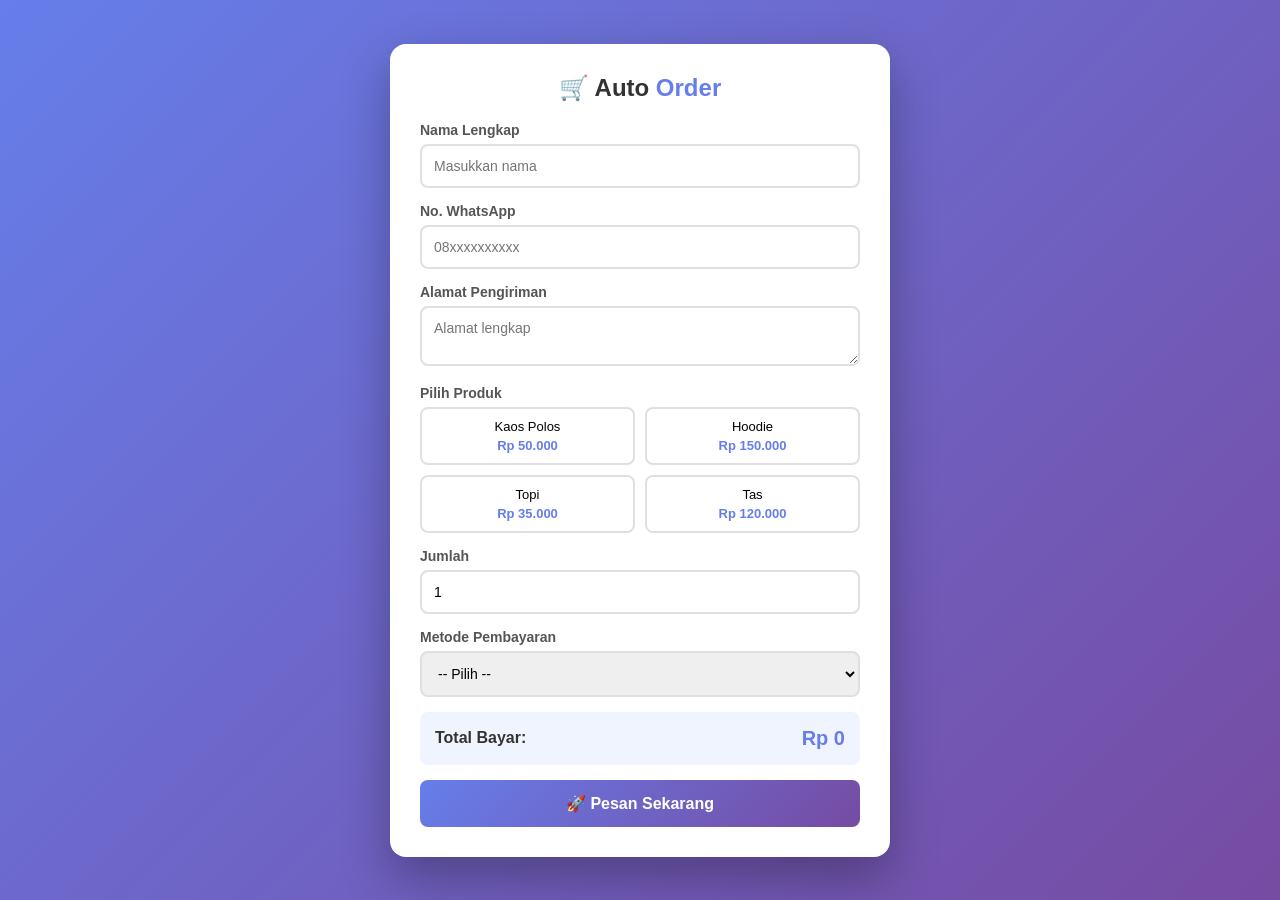
==== index.html @ fee3dd4a "Add initial HTML structure for Auto Order app" ====
<!DOCTYPE html>
<html lang="id">
<head>
<meta charset="UTF-8">
<meta name="viewport" content="width=device-width, initial-scale=1.0">
<title>Auto Order - Toko Online</title>
<style>
  * { margin: 0; padding: 0; box-sizing: border-box; font-family: 'Segoe UI', sans-serif; }
  body {
    background: linear-gradient(135deg, #667eea, #764ba2);
    min-height: 100vh;
    display: flex;
    justify-content: center;
    align-items: center;
    padding: 20px;
  }
  .container {
    background: #fff;
    width: 100%;
    max-width: 500px;
    border-radius: 16px;
    box-shadow: 0 20px 50px rgba(0,0,0,0.3);
    padding: 30px;
  }
  h1 {
    text-align: center;
    color: #333;
    margin-bottom: 20px;
    font-size: 24px;
  }
  h1 span { color: #667eea; }
  .form-group {
    margin-bottom: 15px;
  }
  label {
    display: block;
    margin-bottom: 6px;
    color: #555;
    font-size: 14px;
    font-weight: 600;
  }
  input, select, textarea {
    width: 100%;
    padding: 12px;
    border: 2px solid #e0e0e0;
    border-radius: 8px;
    font-size: 14px;
    transition: 0.3s;
  }
  input:focus, select:focus, textarea:focus {
    border-color: #667eea;
    outline: none;
  }
  .produk-list {
    display: grid;
    grid-template-columns: 1fr 1fr;
    gap: 10px;
    margin-bottom: 15px;
  }
  .produk-item {
    border: 2px solid #e0e0e0;
    border-radius: 8px;
    padding: 10px;
    text-align: center;
    cursor: pointer;
    transition: 0.3s;
    font-size: 13px;
  }
  .produk-item:hover, .produk-item.active {
    border-color: #667eea;
    background: #f0f4ff;
  }
  .produk-item .harga {
    color: #667eea;
    font-weight: bold;
    display: block;
    margin-top: 4px;
  }
  .total-box {
    background: #f0f4ff;
    padding: 15px;
    border-radius: 8px;
    margin: 15px 0;
    display: flex;
    justify-content: space-between;
    align-items: center;
    font-weight: bold;
    color: #333;
  }
  .total-box .total-harga {
    color: #667eea;
    font-size: 20px;
  }
  button {
    width: 100%;
    padding: 14px;
    background: linear-gradient(135deg, #667eea, #764ba2);
    color: #fff;
    border: none;
    border-radius: 8px;
    font-size: 16px;
    font-weight: bold;
    cursor: pointer;
    transition: 0.3s;
  }
  button:hover {
    transform: translateY(-2px);
    box-shadow: 0 10px 20px rgba(102,126,234,0.4);
  }
  .notif {
    display: none;
    background: #d4edda;
    color: #155724;
    padding: 12px;
    border-radius: 8px;
    margin-top: 15px;
    text-align: center;
    font-size: 14px;
  }
</style>
</head>
<body>

<div class="container">
  <h1>🛒 Auto <span>Order</span></h1>

  <form id="orderForm">
    <div class="form-group">
      <label>Nama Lengkap</label>
      <input type="text" id="nama" placeholder="Masukkan nama" required>
    </div>

    <div class="form-group">
      <label>No. WhatsApp</label>
      <input type="tel" id="wa" placeholder="08xxxxxxxxxx" required>
    </div>

    <div class="form-group">
      <label>Alamat Pengiriman</label>
      <textarea id="alamat" rows="2" placeholder="Alamat lengkap" required></textarea>
    </div>

    <div class="form-group">
      <label>Pilih Produk</label>
      <div class="produk-list" id="produkList">
        <div class="produk-item" data-nama="Kaos Polos" data-harga="50000">
          Kaos Polos <span class="harga">Rp 50.000</span>
        </div>
        <div class="produk-item" data-nama="Hoodie" data-harga="150000">
          Hoodie <span class="harga">Rp 150.000</span>
        </div>
        <div class="produk-item" data-nama="Topi" data-harga="35000">
          Topi <span class="harga">Rp 35.000</span>
        </div>
        <div class="produk-item" data-nama="Tas" data-harga="120000">
          Tas <span class="harga">Rp 120.000</span>
        </div>
      </div>
    </div>

    <div class="form-group">
      <label>Jumlah</label>
      <input type="number" id="jumlah" value="1" min="1" required>
    </div>

    <div class="form-group">
      <label>Metode Pembayaran</label>
      <select id="bayar" required>
        <option value="">-- Pilih --</option>
        <option value="Transfer Bank">Transfer Bank</option>
        <option value="COD">COD (Bayar di Tempat)</option>
        <option value="E-Wallet">E-Wallet (Dana/OVO)</option>
      </select>
    </div>

    <div class="total-box">
      <span>Total Bayar:</span>
      <span class="total-harga" id="totalHarga">Rp 0</span>
    </div>

    <button type="submit">🚀 Pesan Sekarang</button>
  </form>

  <div class="notif" id="notif">✅ Pesanan berhasil dikirim!</div>
</div>

<script>
  const produkItems = document.querySelectorAll('.produk-item');
  const jumlahInput = document.getElementById('jumlah');
  const totalHargaEl = document.getElementById('totalHarga');
  let produkTerpilih = null;

  // Pilih produk
  produkItems.forEach(item => {
    item.addEventListener('click', () => {
      produkItems.forEach(i => i.classList.remove('active'));
      item.classList.add('active');
      produkTerpilih = {
        nama: item.dataset.nama,
        harga: parseInt(item.dataset.harga)
      };
      hitungTotal();
    });
  });

  // Hitung total
  jumlahInput.addEventListener('input', hitungTotal);

  function hitungTotal() {
    if (!produkTerpilih) {
      totalHargaEl.textContent = 'Rp 0';
      return;
    }
    const jumlah = parseInt(jumlahInput.value) || 1;
    const total = produkTerpilih.harga * jumlah;
    totalHargaEl.textContent = 'Rp ' + total.toLocaleString('id-ID');
  }

  // Submit form
  document.getElementById('orderForm').addEventListener('submit', function(e) {
    e.preventDefault();

    if (!produkTerpilih) {
      alert('Silakan pilih produk terlebih dahulu!');
      return;
    }

    const nama = document.getElementById('nama').value;
    const wa = document.getElementById('wa').value;
    const alamat = document.getElementById('alamat').value;
    const jumlah = jumlahInput.value;
    const bayar = document.getElementById('bayar').value;
    const total = produkTerpilih.harga * jumlah;

    // Format pesan WhatsApp
    const pesan = 
`🛒 *PESANAN BARU*
━━━━━━━━━━━━━━━
👤 Nama: ${nama}
📱 WA: ${wa}
📍 Alamat: ${alamat}
━━━━━━━━━━━━━━━
📦 Produk: ${produkTerpilih.nama}
🔢 Jumlah: ${jumlah}
💰 Total: Rp ${total.toLocaleString('id-ID')}
💳 Pembayaran: ${bayar}
━━━━━━━━━━━━━━━
Mohon diproses ya 🙏`;

    // Ganti nomor di bawah dengan nomor WA admin
    const nomorAdmin = '6288225731448';
    const url = `https://wa.me/${nomorAdmin}?text=${encodeURIComponent(pesan)}`;
    window.open(url, '_blank');

    // Tampilkan notifikasi
    const notif = document.getElementById('notif');
    notif.style.display = 'block';
    setTimeout(() => notif.style.display = 'none', 3000);

    // Reset form
    this.reset();
    produkItems.forEach(i => i.classList.remove('active'));
    produkTerpilih = null;
    totalHargaEl.textContent = 'Rp 0';
  });
</script>

</body>
</html>
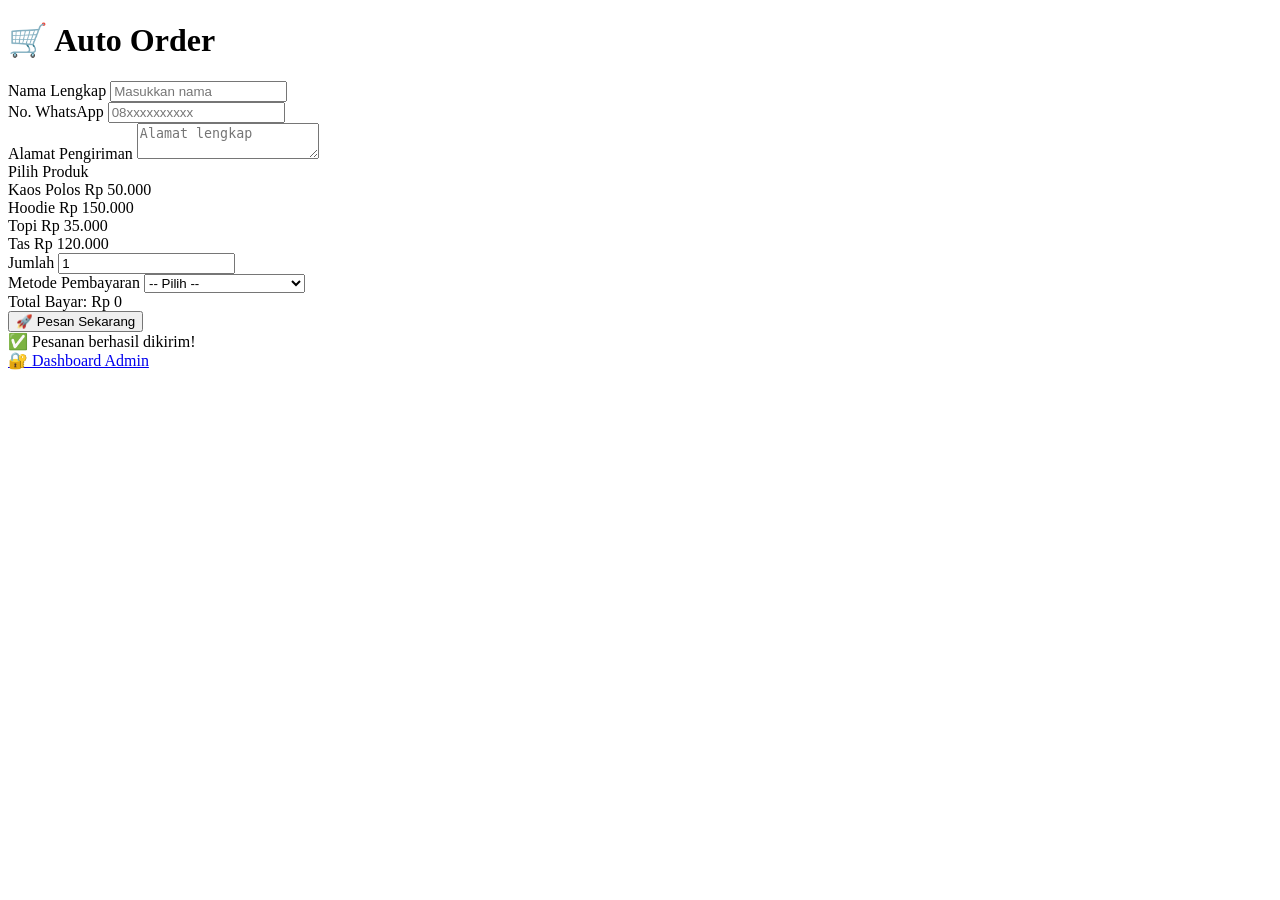
==== commit 94defbeb: "Refactor index.html structure and scripts" ====
--- a/index.html
+++ b/index.html
@@ -4,120 +4,7 @@
 <meta charset="UTF-8">
 <meta name="viewport" content="width=device-width, initial-scale=1.0">
 <title>Auto Order - Toko Online</title>
-<style>
-  * { margin: 0; padding: 0; box-sizing: border-box; font-family: 'Segoe UI', sans-serif; }
-  body {
-    background: linear-gradient(135deg, #667eea, #764ba2);
-    min-height: 100vh;
-    display: flex;
-    justify-content: center;
-    align-items: center;
-    padding: 20px;
-  }
-  .container {
-    background: #fff;
-    width: 100%;
-    max-width: 500px;
-    border-radius: 16px;
-    box-shadow: 0 20px 50px rgba(0,0,0,0.3);
-    padding: 30px;
-  }
-  h1 {
-    text-align: center;
-    color: #333;
-    margin-bottom: 20px;
-    font-size: 24px;
-  }
-  h1 span { color: #667eea; }
-  .form-group {
-    margin-bottom: 15px;
-  }
-  label {
-    display: block;
-    margin-bottom: 6px;
-    color: #555;
-    font-size: 14px;
-    font-weight: 600;
-  }
-  input, select, textarea {
-    width: 100%;
-    padding: 12px;
-    border: 2px solid #e0e0e0;
-    border-radius: 8px;
-    font-size: 14px;
-    transition: 0.3s;
-  }
-  input:focus, select:focus, textarea:focus {
-    border-color: #667eea;
-    outline: none;
-  }
-  .produk-list {
-    display: grid;
-    grid-template-columns: 1fr 1fr;
-    gap: 10px;
-    margin-bottom: 15px;
-  }
-  .produk-item {
-    border: 2px solid #e0e0e0;
-    border-radius: 8px;
-    padding: 10px;
-    text-align: center;
-    cursor: pointer;
-    transition: 0.3s;
-    font-size: 13px;
-  }
-  .produk-item:hover, .produk-item.active {
-    border-color: #667eea;
-    background: #f0f4ff;
-  }
-  .produk-item .harga {
-    color: #667eea;
-    font-weight: bold;
-    display: block;
-    margin-top: 4px;
-  }
-  .total-box {
-    background: #f0f4ff;
-    padding: 15px;
-    border-radius: 8px;
-    margin: 15px 0;
-    display: flex;
-    justify-content: space-between;
-    align-items: center;
-    font-weight: bold;
-    color: #333;
-  }
-  .total-box .total-harga {
-    color: #667eea;
-    font-size: 20px;
-  }
-  button {
-    width: 100%;
-    padding: 14px;
-    background: linear-gradient(135deg, #667eea, #764ba2);
-    color: #fff;
-    border: none;
-    border-radius: 8px;
-    font-size: 16px;
-    font-weight: bold;
-    cursor: pointer;
-    transition: 0.3s;
-  }
-  button:hover {
-    transform: translateY(-2px);
-    box-shadow: 0 10px 20px rgba(102,126,234,0.4);
-  }
-  .notif {
-    display: none;
-    background: #d4edda;
-    color: #155724;
-    padding: 12px;
-    border-radius: 8px;
-    margin-top: 15px;
-    text-align: center;
-    font-size: 14px;
-  }
-</style>
+<link rel="stylesheet" href="style.css">
 </head>
 <body>
 
@@ -178,92 +65,14 @@
       <span class="total-harga" id="totalHarga">Rp 0</span>
     </div>
 
-    <button type="submit">🚀 Pesan Sekarang</button>
+    <button type="submit" id="btnSubmit">🚀 Pesan Sekarang</button>
   </form>
 
   <div class="notif" id="notif">✅ Pesanan berhasil dikirim!</div>
+
+  <a href="admin.html" class="admin-link">🔐 Dashboard Admin</a>
 </div>
 
-<script>
-  const produkItems = document.querySelectorAll('.produk-item');
-  const jumlahInput = document.getElementById('jumlah');
-  const totalHargaEl = document.getElementById('totalHarga');
-  let produkTerpilih = null;
-
-  // Pilih produk
-  produkItems.forEach(item => {
-    item.addEventListener('click', () => {
-      produkItems.forEach(i => i.classList.remove('active'));
-      item.classList.add('active');
-      produkTerpilih = {
-        nama: item.dataset.nama,
-        harga: parseInt(item.dataset.harga)
-      };
-      hitungTotal();
-    });
-  });
-
-  // Hitung total
-  jumlahInput.addEventListener('input', hitungTotal);
-
-  function hitungTotal() {
-    if (!produkTerpilih) {
-      totalHargaEl.textContent = 'Rp 0';
-      return;
-    }
-    const jumlah = parseInt(jumlahInput.value) || 1;
-    const total = produkTerpilih.harga * jumlah;
-    totalHargaEl.textContent = 'Rp ' + total.toLocaleString('id-ID');
-  }
-
-  // Submit form
-  document.getElementById('orderForm').addEventListener('submit', function(e) {
-    e.preventDefault();
-
-    if (!produkTerpilih) {
-      alert('Silakan pilih produk terlebih dahulu!');
-      return;
-    }
-
-    const nama = document.getElementById('nama').value;
-    const wa = document.getElementById('wa').value;
-    const alamat = document.getElementById('alamat').value;
-    const jumlah = jumlahInput.value;
-    const bayar = document.getElementById('bayar').value;
-    const total = produkTerpilih.harga * jumlah;
-
-    // Format pesan WhatsApp
-    const pesan = 
-`🛒 *PESANAN BARU*
-━━━━━━━━━━━━━━━
-👤 Nama: ${nama}
-📱 WA: ${wa}
-📍 Alamat: ${alamat}
-━━━━━━━━━━━━━━━
-📦 Produk: ${produkTerpilih.nama}
-🔢 Jumlah: ${jumlah}
-💰 Total: Rp ${total.toLocaleString('id-ID')}
-💳 Pembayaran: ${bayar}
-━━━━━━━━━━━━━━━
-Mohon diproses ya 🙏`;
-
-    // Ganti nomor di bawah dengan nomor WA admin
-    const nomorAdmin = '6288225731448';
-    const url = `https://wa.me/${nomorAdmin}?text=${encodeURIComponent(pesan)}`;
-    window.open(url, '_blank');
-
-    // Tampilkan notifikasi
-    const notif = document.getElementById('notif');
-    notif.style.display = 'block';
-    setTimeout(() => notif.style.display = 'none', 3000);
-
-    // Reset form
-    this.reset();
-    produkItems.forEach(i => i.classList.remove('active'));
-    produkTerpilih = null;
-    totalHargaEl.textContent = 'Rp 0';
-  });
-</script>
-
+<script src="script.js"></script>
 </body>
 </html>
